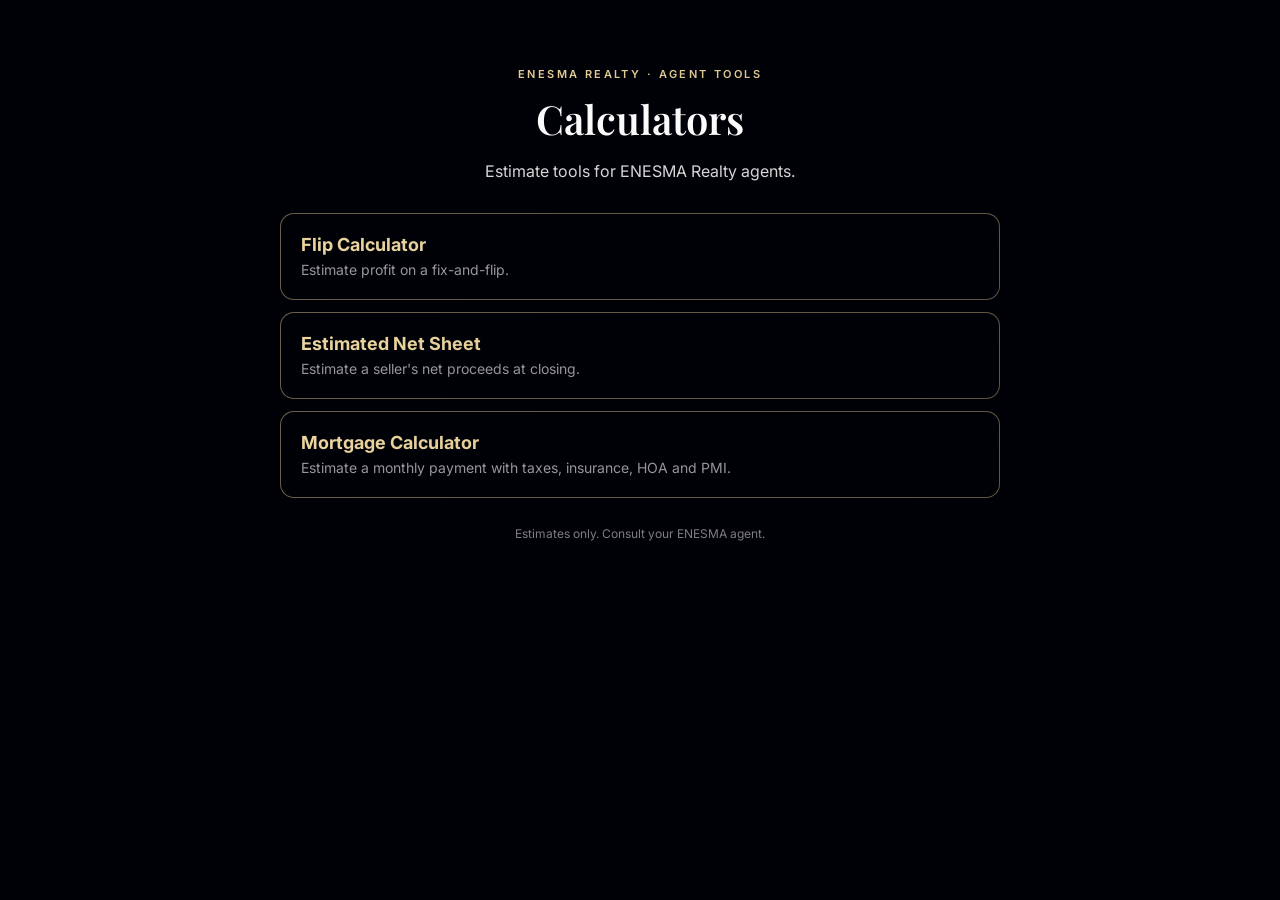
==== index.html @ ba47c980 "Brand palette: gold/red gradients only, #000007/#FBFBFB neutrals, gradient hairlines, report colors" ====
<!doctype html><html lang="en"><head><meta charset="utf-8"><meta name="viewport" content="width=device-width,initial-scale=1"><title>Calculators | ENESMA Realty</title>
<link href="https://fonts.googleapis.com/css2?family=Inter:wght@400;600;700&family=Playfair+Display:wght@600&display=swap" rel="stylesheet">
<style>body{margin:0;background:#000007;color:#FBFBFB;font-family:Inter,system-ui,sans-serif;text-align:center}.w{max-width:720px;margin:0 auto;padding:56px 20px}
p.e{font-size:11px;letter-spacing:.22em;text-transform:uppercase;background:linear-gradient(135deg,#EAD59E,#D5BE87);-webkit-background-clip:text;background-clip:text;color:transparent;font-weight:600}h1{font-family:"Playfair Display",Georgia,serif;font-weight:600;font-size:40px;margin:6px 0 10px}
.s{color:rgba(251,251,251,.85);margin-bottom:32px}a.c{display:block;background:linear-gradient(#000007,#000007) padding-box,linear-gradient(135deg,rgba(234,213,158,.45),rgba(213,190,135,.45)) border-box;border:1px solid transparent;border-radius:14px;padding:20px;margin:12px 0;color:#FBFBFB;text-decoration:none;text-align:left}
a.c:hover{background:linear-gradient(#000007,#000007) padding-box,linear-gradient(135deg,#EAD59E,#D5BE87) border-box}a.c b{display:block;font-size:18px;margin-bottom:4px;background:linear-gradient(135deg,#EAD59E,#D5BE87);-webkit-background-clip:text;background-clip:text;color:transparent}a.c span{color:rgba(251,251,251,.6);font-size:14px}
.f{color:rgba(251,251,251,.5);font-size:12px;margin-top:28px}</style></head><body><div class="w"><p class="e">ENESMA Realty · Agent Tools</p><h1>Calculators</h1><p class="s">Estimate tools for ENESMA Realty agents.</p>
<a class="c" href="flip-calculator.html"><b>Flip Calculator</b><span>Estimate profit on a fix-and-flip.</span></a>
<a class="c" href="net-sheet.html"><b>Estimated Net Sheet</b><span>Estimate a seller's net proceeds at closing.</span></a>
<a class="c" href="mortgage-calculator.html"><b>Mortgage Calculator</b><span>Estimate a monthly payment with taxes, insurance, HOA and PMI.</span></a>
<p class="f">Estimates only. Consult your ENESMA agent.</p></div></body></html>
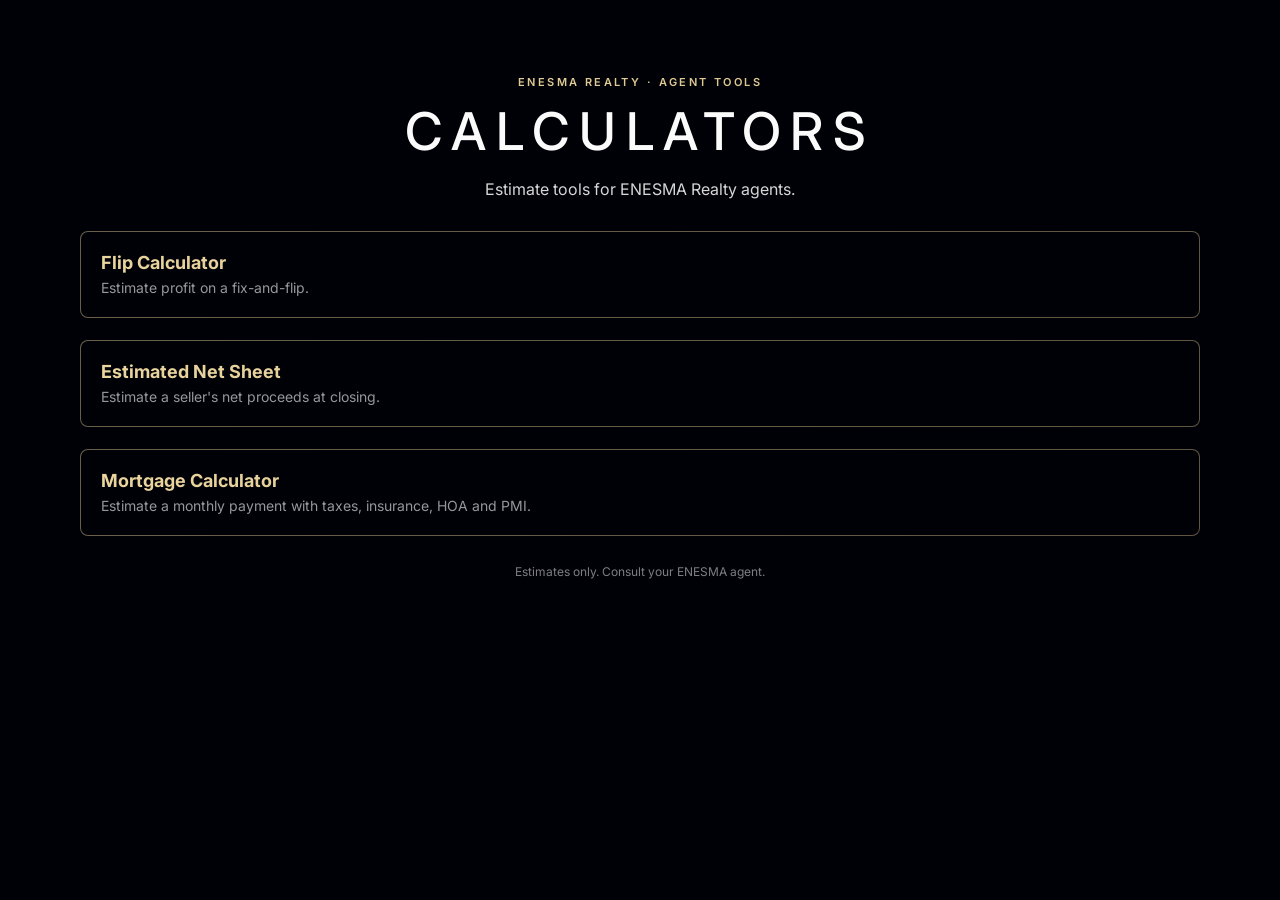
==== commit 6b390e57: "Align calculators with Agent Hub layout tokens Add the shared stylesheet, switch titles to Inter, an" ====
--- a/index.html
+++ b/index.html
@@ -1,8 +1,9 @@
 <!doctype html><html lang="en"><head><meta charset="utf-8"><meta name="viewport" content="width=device-width,initial-scale=1"><title>Calculators | ENESMA Realty</title>
-<link href="https://fonts.googleapis.com/css2?family=Inter:wght@400;600;700&family=Playfair+Display:wght@600&display=swap" rel="stylesheet">
-<style>body{margin:0;background:#000007;color:#FBFBFB;font-family:Inter,system-ui,sans-serif;text-align:center}.w{max-width:720px;margin:0 auto;padding:56px 20px}
-p.e{font-size:11px;letter-spacing:.22em;text-transform:uppercase;background:linear-gradient(135deg,#EAD59E,#D5BE87);-webkit-background-clip:text;background-clip:text;color:transparent;font-weight:600}h1{font-family:"Playfair Display",Georgia,serif;font-weight:600;font-size:40px;margin:6px 0 10px}
-.s{color:rgba(251,251,251,.85);margin-bottom:32px}a.c{display:block;background:linear-gradient(#000007,#000007) padding-box,linear-gradient(135deg,rgba(234,213,158,.45),rgba(213,190,135,.45)) border-box;border:1px solid transparent;border-radius:14px;padding:20px;margin:12px 0;color:#FBFBFB;text-decoration:none;text-align:left}
+<link rel="stylesheet" href="enesma-layout.css?v=1">
+<link href="https://fonts.googleapis.com/css2?family=Inter:wght@400;600;700&display=swap" rel="stylesheet">
+<style>body{margin:0;background:#000007;color:#FBFBFB;font-family:Inter,system-ui,sans-serif;text-align:center}.w{width:min(1120px,calc(100% - 48px));margin:0 auto;padding:64px 20px}
+p.e{font-size:11px;letter-spacing:.22em;text-transform:uppercase;background:linear-gradient(135deg,#EAD59E,#D5BE87);-webkit-background-clip:text;background-clip:text;color:transparent;font-weight:600}h1{font-family:Inter,"Helvetica Neue",Helvetica,Arial,sans-serif;font-weight:500;font-size:clamp(32px,6vw,52px);letter-spacing:.18em;text-transform:uppercase;margin:6px 0 10px}
+.s{color:rgba(251,251,251,.85);margin-bottom:32px}a.c{display:block;background:linear-gradient(#000007,#000007) padding-box,linear-gradient(135deg,rgba(234,213,158,.45),rgba(213,190,135,.45)) border-box;border:1px solid transparent;border-radius:8px;padding:20px;margin:0 0 22px;color:#FBFBFB;text-decoration:none;text-align:left}
 a.c:hover{background:linear-gradient(#000007,#000007) padding-box,linear-gradient(135deg,#EAD59E,#D5BE87) border-box}a.c b{display:block;font-size:18px;margin-bottom:4px;background:linear-gradient(135deg,#EAD59E,#D5BE87);-webkit-background-clip:text;background-clip:text;color:transparent}a.c span{color:rgba(251,251,251,.6);font-size:14px}
 .f{color:rgba(251,251,251,.5);font-size:12px;margin-top:28px}</style></head><body><div class="w"><p class="e">ENESMA Realty · Agent Tools</p><h1>Calculators</h1><p class="s">Estimate tools for ENESMA Realty agents.</p>
 <a class="c" href="flip-calculator.html"><b>Flip Calculator</b><span>Estimate profit on a fix-and-flip.</span></a>
--- a/enesma-layout.css
+++ b/enesma-layout.css
@@ -0,0 +1,40 @@
+/* ENESMA shared layout tokens — match Agent Hub (hub/LAYOUT-SPEC.md).
+   Canonical URL: https://app.enesmarealty.com/shared/enesma-layout.css
+   Opt-in utilities only; this file does not reset page backgrounds or chrome. */
+@font-face {
+  font-family: Inter;
+  src: url("https://app.enesmarealty.com/transactions/assets/Inter.ttf") format("truetype");
+  font-weight: 100 900;
+  font-display: swap;
+}
+:root {
+  --black: #000007;
+  --white: #FBFBFB;
+  --k: #000007;
+  --w: #FBFBFB;
+  --gold-a: #EAD59E;
+  --gold-b: #D5BE87;
+  --gold: linear-gradient(90deg, #EAD59E, #D5BE87);
+  --gold-diag: linear-gradient(135deg, #EAD59E, #D5BE87);
+  --red-a: #EF0207;
+  --red-b: #9A0007;
+  --red: linear-gradient(90deg, #EF0207, #9A0007);
+  --red-diag: linear-gradient(135deg, #EF0207, #9A0007);
+  --muted: rgba(0, 0, 7, .62);
+  --soft: rgba(0, 0, 7, .55);
+  --line: rgba(0, 0, 7, .14);
+  --tint: rgba(0, 0, 7, .04);
+  --max: 1120px;
+  --radius: 8px;
+  --nav-h: 64px;
+  --gap: 22px;
+  --section-pad: 64px;
+  --font: Inter, "Helvetica Neue", Helvetica, Arial, sans-serif;
+}
+.enesma-wrap {
+  width: min(var(--max), calc(100% - 48px));
+  margin-inline: auto;
+}
+@media (max-width: 880px) {
+  .enesma-wrap { width: min(var(--max), calc(100% - 32px)); }
+}
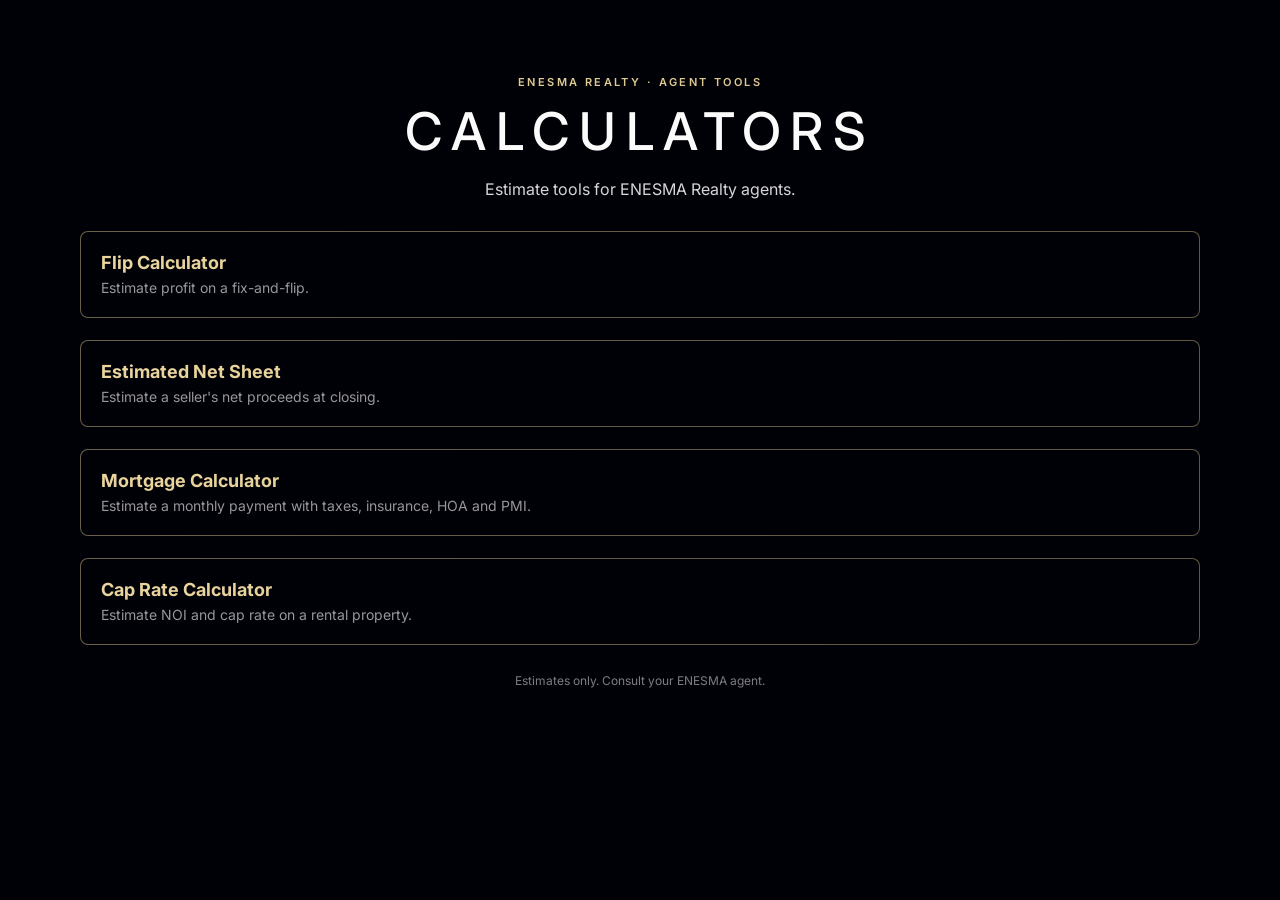
==== commit 719a3d61: "Add cap rate calculator and list it on the index. Matches the existing calculator chrome and reports" ====
--- a/index.html
+++ b/index.html
@@ -9,4 +9,5 @@
 <a class="c" href="flip-calculator.html"><b>Flip Calculator</b><span>Estimate profit on a fix-and-flip.</span></a>
 <a class="c" href="net-sheet.html"><b>Estimated Net Sheet</b><span>Estimate a seller's net proceeds at closing.</span></a>
 <a class="c" href="mortgage-calculator.html"><b>Mortgage Calculator</b><span>Estimate a monthly payment with taxes, insurance, HOA and PMI.</span></a>
+<a class="c" href="cap-rate-calculator.html"><b>Cap Rate Calculator</b><span>Estimate NOI and cap rate on a rental property.</span></a>
 <p class="f">Estimates only. Consult your ENESMA agent.</p></div></body></html>
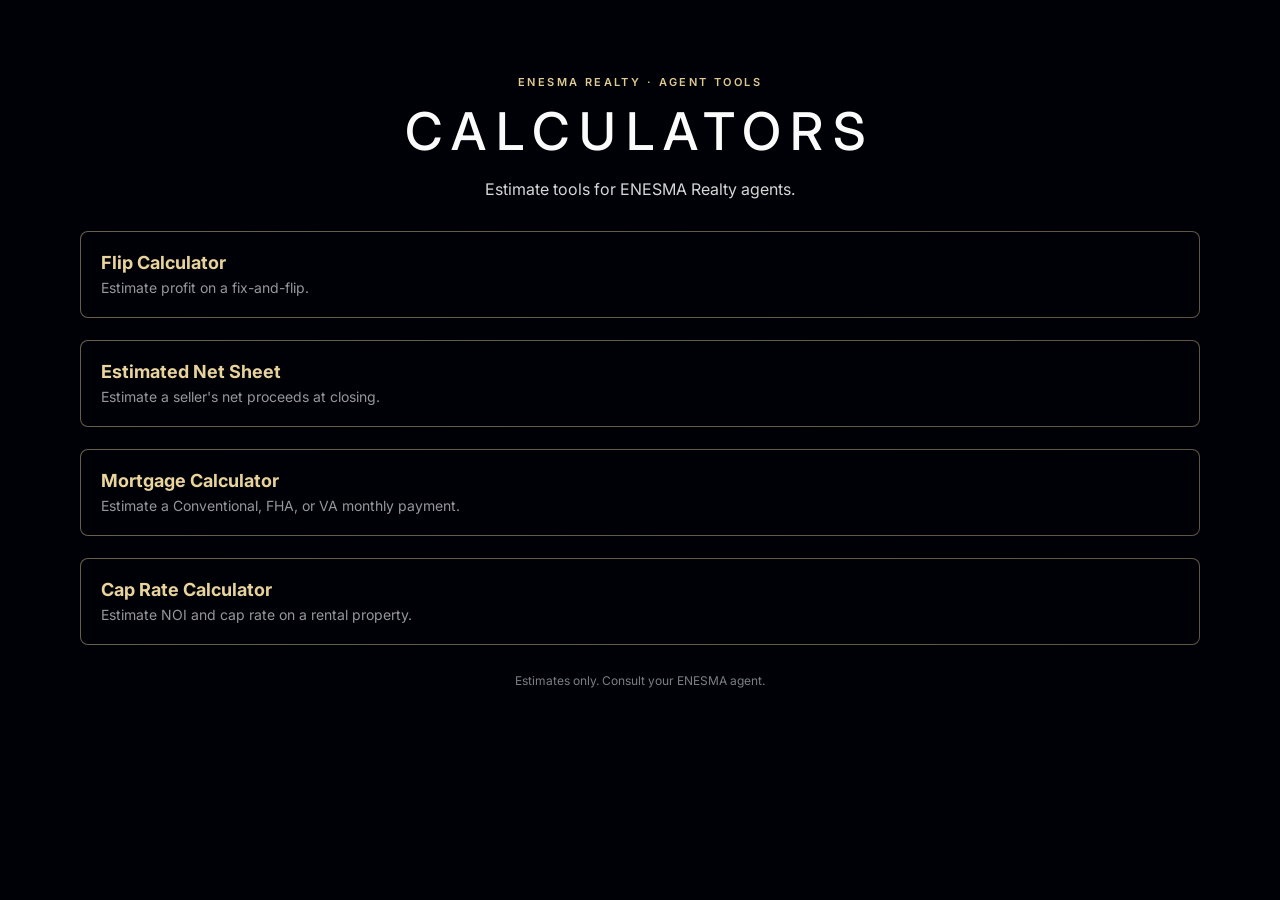
==== commit aa2b6674: "Add Conventional, FHA, and VA options to the mortgage calculator. Payments now include a financed FH" ====
--- a/index.html
+++ b/index.html
@@ -8,6 +8,6 @@
 .f{color:rgba(251,251,251,.5);font-size:12px;margin-top:28px}</style></head><body><div class="w"><p class="e">ENESMA Realty · Agent Tools</p><h1>Calculators</h1><p class="s">Estimate tools for ENESMA Realty agents.</p>
 <a class="c" href="flip-calculator.html"><b>Flip Calculator</b><span>Estimate profit on a fix-and-flip.</span></a>
 <a class="c" href="net-sheet.html"><b>Estimated Net Sheet</b><span>Estimate a seller's net proceeds at closing.</span></a>
-<a class="c" href="mortgage-calculator.html"><b>Mortgage Calculator</b><span>Estimate a monthly payment with taxes, insurance, HOA and PMI.</span></a>
+<a class="c" href="mortgage-calculator.html"><b>Mortgage Calculator</b><span>Estimate a Conventional, FHA, or VA monthly payment.</span></a>
 <a class="c" href="cap-rate-calculator.html"><b>Cap Rate Calculator</b><span>Estimate NOI and cap rate on a rental property.</span></a>
 <p class="f">Estimates only. Consult your ENESMA agent.</p></div></body></html>
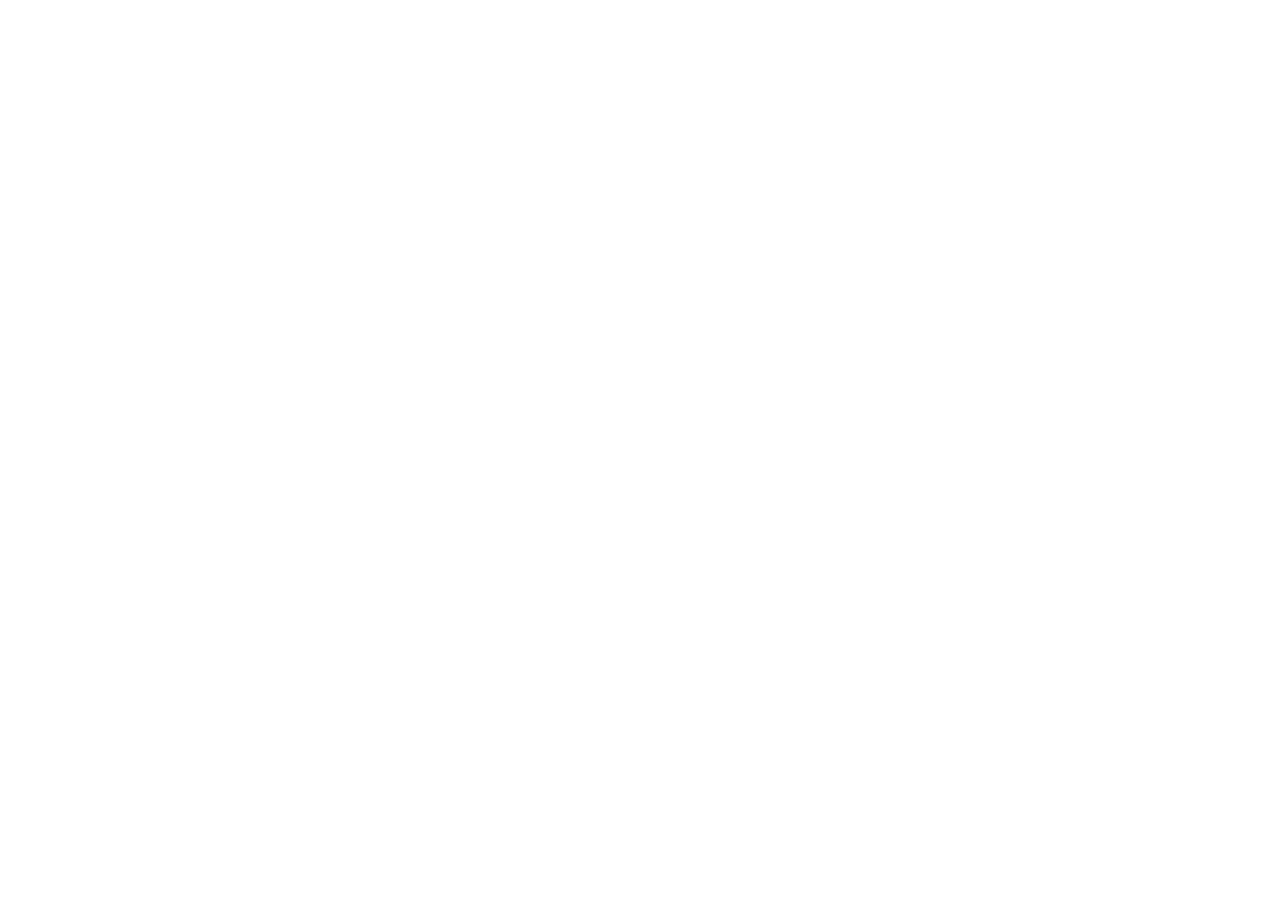
==== commit 188858e3: "Redirect the calculators site to the Agent Hub. Replace every GitHub Pages document with a meta refr" ====
--- a/index.html
+++ b/index.html
@@ -1,13 +1,12 @@
-<!doctype html><html lang="en"><head><meta charset="utf-8"><meta name="viewport" content="width=device-width,initial-scale=1"><title>Calculators | ENESMA Realty</title>
-<link rel="stylesheet" href="enesma-layout.css?v=1">
-<link href="https://fonts.googleapis.com/css2?family=Inter:wght@400;600;700&display=swap" rel="stylesheet">
-<style>body{margin:0;background:#000007;color:#FBFBFB;font-family:Inter,system-ui,sans-serif;text-align:center}.w{width:min(1120px,calc(100% - 48px));margin:0 auto;padding:64px 20px}
-p.e{font-size:11px;letter-spacing:.22em;text-transform:uppercase;background:linear-gradient(135deg,#EAD59E,#D5BE87);-webkit-background-clip:text;background-clip:text;color:transparent;font-weight:600}h1{font-family:Inter,"Helvetica Neue",Helvetica,Arial,sans-serif;font-weight:500;font-size:clamp(32px,6vw,52px);letter-spacing:.18em;text-transform:uppercase;margin:6px 0 10px}
-.s{color:rgba(251,251,251,.85);margin-bottom:32px}a.c{display:block;background:linear-gradient(#000007,#000007) padding-box,linear-gradient(135deg,rgba(234,213,158,.45),rgba(213,190,135,.45)) border-box;border:1px solid transparent;border-radius:8px;padding:20px;margin:0 0 22px;color:#FBFBFB;text-decoration:none;text-align:left}
-a.c:hover{background:linear-gradient(#000007,#000007) padding-box,linear-gradient(135deg,#EAD59E,#D5BE87) border-box}a.c b{display:block;font-size:18px;margin-bottom:4px;background:linear-gradient(135deg,#EAD59E,#D5BE87);-webkit-background-clip:text;background-clip:text;color:transparent}a.c span{color:rgba(251,251,251,.6);font-size:14px}
-.f{color:rgba(251,251,251,.5);font-size:12px;margin-top:28px}</style></head><body><div class="w"><p class="e">ENESMA Realty · Agent Tools</p><h1>Calculators</h1><p class="s">Estimate tools for ENESMA Realty agents.</p>
-<a class="c" href="flip-calculator.html"><b>Flip Calculator</b><span>Estimate profit on a fix-and-flip.</span></a>
-<a class="c" href="net-sheet.html"><b>Estimated Net Sheet</b><span>Estimate a seller's net proceeds at closing.</span></a>
-<a class="c" href="mortgage-calculator.html"><b>Mortgage Calculator</b><span>Estimate a Conventional, FHA, or VA monthly payment.</span></a>
-<a class="c" href="cap-rate-calculator.html"><b>Cap Rate Calculator</b><span>Estimate NOI and cap rate on a rental property.</span></a>
-<p class="f">Estimates only. Consult your ENESMA agent.</p></div></body></html>
+<!DOCTYPE html>
+<html lang="en">
+<head>
+<meta charset="utf-8">
+<title>Calculators Have Moved to the ENESMA Agent Hub</title>
+<meta http-equiv="refresh" content="0; url=https://agent.enesmarealty.com/#/calculators">
+<script>location.replace("https://agent.enesmarealty.com/#/calculators");</script>
+</head>
+<body>
+<p><a href="https://agent.enesmarealty.com/#/calculators">Calculators Have Moved to the ENESMA Agent Hub</a></p>
+</body>
+</html>
